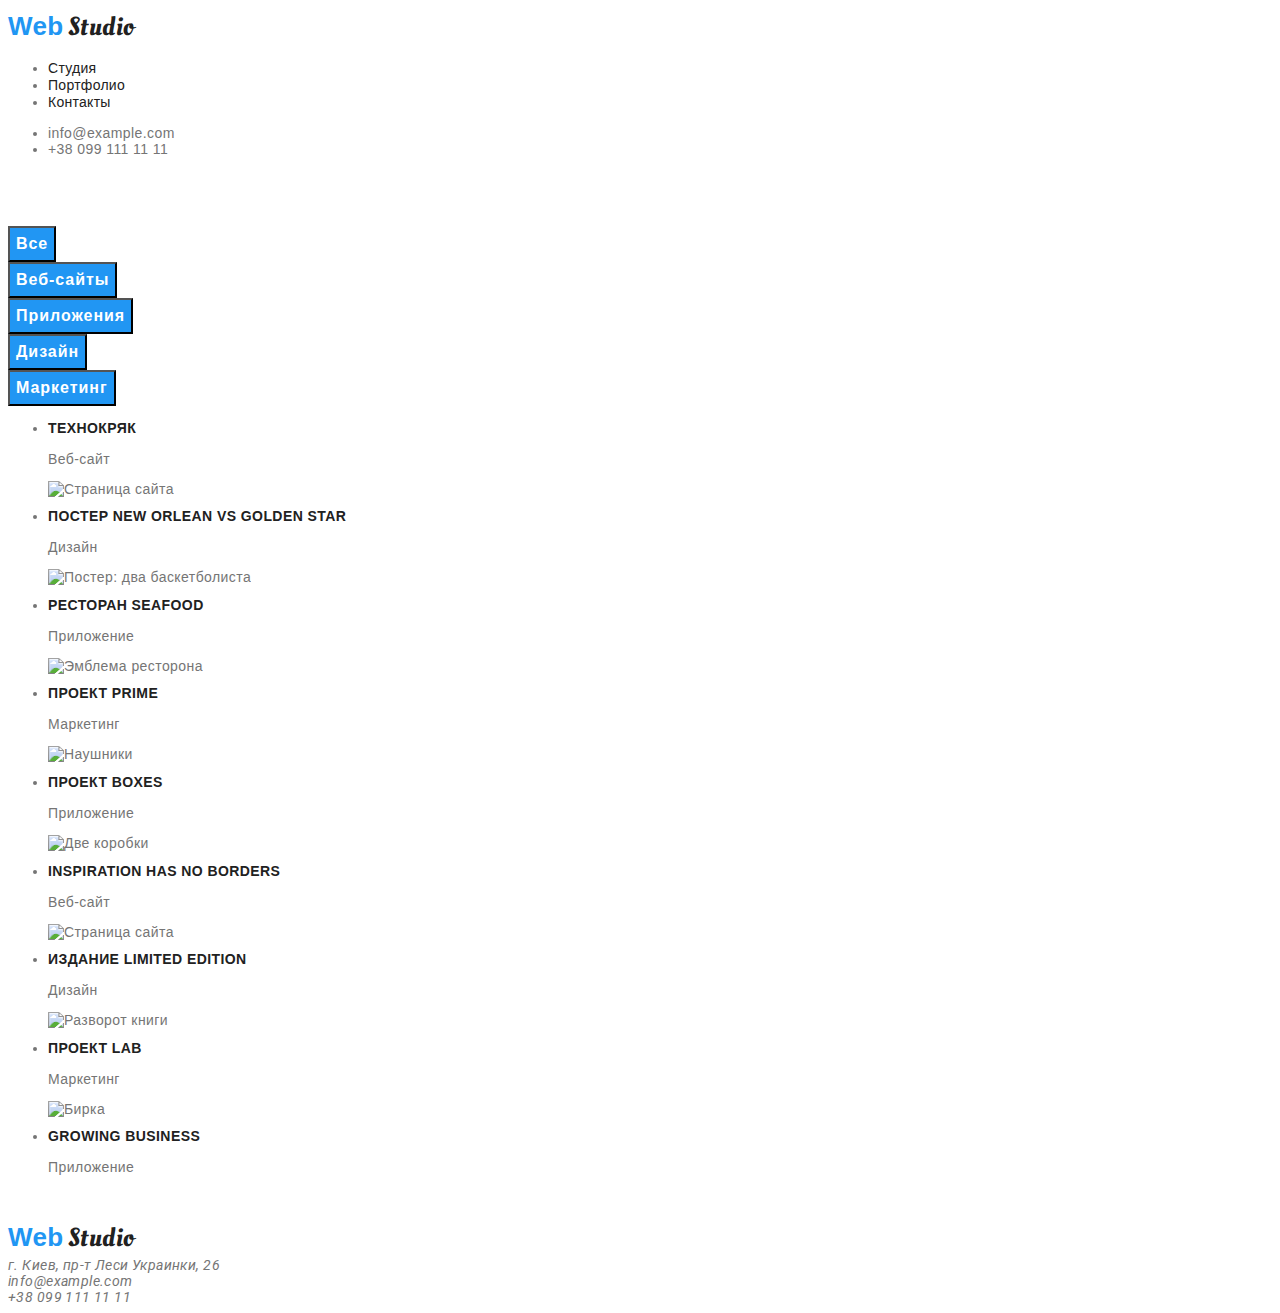
==== portfolio.html @ a2056415 "Add files via upload" ====
<!DOCTYPE html>
<html lang="ru">
<head>
    <meta charset="UTF-8">
    <meta name="viewport" content="width=device-width, initial-scale=1.0">
    <link rel="rel stylesheet" href=""/>
    <title>Портфолио</title>
    <link href="https://fonts.googleapis.com/css2?family=Roboto:wght@400;500;700;900&display=swap" rel="stylesheet">
    <link href="https://fonts.googleapis.com/css2?family=Raleway:wght@400;700&display=swap" rel="stylesheet">
    <link href="https://fonts.googleapis.com/css2?family=Oleo+Script&display=swap" rel="stylesheet">
    <link rel="stylesheet" type="text/css" href="./styles.css"/>
</head>

<body>
<header>
    <nav>
        <a href=" " class="link"><span class="logo">Web</span> <span class="logo-two">Studio</span></a>
        <ul>
          <li class="menu-item"><a class="link menu-link" href="index.html">Студия</a></li>
          <li class="menu-item"><a class="link menu-link" href="portfolio.html">Портфолио</a></li>
          <li class="menu-item"><a class="link menu-link" href="#contacts">Контакты</a></li>
        </ul>
     </nav>

        <ul>
          <li><a class="link" href="mailto:info@example.com"> info@example.com </a></li>
          <li><a class="link" href="tel:+380991111111"> +38 099 111 11 11 </a></li>
        </ul>
</header>

<main>
 <h1 class="invisible">Наши проекты</h1> <!--невидимый-->
<nav>
    <button type="button" class="btn"> Все </button>
    <button type="button" class="btn"> Веб-сайты </button>
    <button type="button" class="btn"> Приложения </button>
    <button type="button" class="btn"> Дизайн </button>
    <button type="button" class="btn"> Маркетинг </button>
</nav>
      
<section>
    <ul>
      <li><h2 class="h-3">Технокряк</h2> <p>Веб-сайт</p> <img src="../img8.png" alt="Страница сайта" width="" > </li>
      <li><h2 class="h-3">Постер New Orlean vs Golden Star</h2> <p>Дизайн</p> <img src="../img9.png" alt="Постер: два баскетболиста" width=""></li>
      <li><h2 class="h-3">Ресторан Seafood</h2> <p>Приложение</p> <img src="../img10.png" alt="Эмблема ресторона" width=""> </li>
      <li><h2 class="h-3">Проект Prime</h2> <p>Маркетинг</p> <img src="../img11.png" alt="Наушники" width=""></li>
      <li><h2 class="h-3">Проект Boxes</h2> <p>Приложение</p> <img src="../img12.png" alt="Две коробки" width="" > </li>
      <li><h2 class="h-3">Inspiration has no Borders</h2> <p>Веб-сайт</p> <img src="../img13.png" alt="Страница сайта" width=""> </li>
      <li><h2 class="h-3">Издание Limited Edition</h2> <p>Дизайн</p> <img src="../img14.png" alt="Разворот книги" width="">  </li>
      <li><h2 class="h-3">Проект LAB</h2> <p>Маркетинг</p> <img src="../img15.png" alt="Бирка" width=""> </li>
      <li><h2 class="h-3">Growing Business</h2> <p>Приложение</p> <img src="../img16.png" alt="" width=""></li>
    </ul>
</section>

</main>
  <footer id="contacts">
    <a href=" " class="link"><span class="logo">Web</span> <span class="logo-two">Studio</span></a>
    
   <address> 
    г. Киев, пр-т Леси Украинки, 26</br>
    <a class="link" href="mailto:info@example.com"> info@example.com </a></br>
    <a class="link" href="tel:+380991111111"> +38 099 111 11 11 </a></br>
   </address>
   
  </footer>
</body>
</html>
---- styles.css ----
/* roboto-regular - latin_cyrillic */
@font-face {
  font-family: "Roboto";
  font-style: normal;
  font-weight: 400;
  src: url("../fonts/Roboto/roboto-v20-latin_cyrillic-regular.eot"); /* IE9 Compat Modes */
  src: local("Roboto"), local("Roboto-Regular"),
    url("../fonts/Roboto/roboto-v20-latin_cyrillic-regular.eot?#iefix")
      format("embedded-opentype"),
    /* IE6-IE8 */ url("../fonts/Roboto/roboto-v20-latin_cyrillic-regular.woff2")
      format("woff2"),
    /* Super Modern Browsers */
      url("../fonts/Roboto/roboto-v20-latin_cyrillic-regular.woff")
      format("woff"),
    /* Modern Browsers */
      url("../fonts/Roboto/roboto-v20-latin_cyrillic-regular.ttf")
      format("truetype"),
    /* Safari, Android, iOS */
      url("../fonts/Roboto/roboto-v20-latin_cyrillic-regular.svg#Roboto")
      format("svg"); /* Legacy iOS */
}
/* roboto-500 - latin_cyrillic */
@font-face {
  font-family: "Roboto";
  font-style: normal;
  font-weight: 500;
  src: url("../fonts/Roboto/roboto-v20-latin_cyrillic-500.eot"); /* IE9 Compat Modes */
  src: local("Roboto Medium"), local("Roboto-Medium"),
    url("../fonts/Roboto/roboto-v20-latin_cyrillic-500.eot?#iefix")
      format("embedded-opentype"),
    /* IE6-IE8 */ url("../fonts/Roboto/roboto-v20-latin_cyrillic-500.woff2")
      format("woff2"),
    /* Super Modern Browsers */
      url("../fonts/Roboto/roboto-v20-latin_cyrillic-500.woff") format("woff"),
    /* Modern Browsers */
      url("../fonts/Roboto/roboto-v20-latin_cyrillic-500.ttf")
      format("truetype"),
    /* Safari, Android, iOS */
      url("../fonts/Roboto/roboto-v20-latin_cyrillic-500.svg#Roboto")
      format("svg"); /* Legacy iOS */
}
/* roboto-700 - latin_cyrillic */
@font-face {
  font-family: "Roboto";
  font-style: normal;
  font-weight: 700;
  src: url("../fonts/Roboto/roboto-v20-latin_cyrillic-700.eot"); /* IE9 Compat Modes */
  src: local("Roboto Bold"), local("Roboto-Bold"),
    url("../fonts/Roboto/roboto-v20-latin_cyrillic-700.eot?#iefix")
      format("embedded-opentype"),
    /* IE6-IE8 */ url("../fonts/Roboto/roboto-v20-latin_cyrillic-700.woff2")
      format("woff2"),
    /* Super Modern Browsers */
      url("../fonts/Roboto/roboto-v20-latin_cyrillic-700.woff") format("woff"),
    /* Modern Browsers */
      url("../fonts/Roboto/roboto-v20-latin_cyrillic-700.ttf")
      format("truetype"),
    /* Safari, Android, iOS */
      url("../fonts/Roboto/roboto-v20-latin_cyrillic-700.svg#Roboto")
      format("svg"); /* Legacy iOS */
}
/* roboto-900 - latin_cyrillic */
@font-face {
  font-family: "Roboto";
  font-style: normal;
  font-weight: 900;
  src: url("../fonts/Roboto/roboto-v20-latin_cyrillic-900.eot"); /* IE9 Compat Modes */
  src: local("Roboto Black"), local("Roboto-Black"),
    url("../fonts/Roboto/roboto-v20-latin_cyrillic-900.eot?#iefix")
      format("embedded-opentype"),
    /* IE6-IE8 */ url("../fonts/Roboto/roboto-v20-latin_cyrillic-900.woff2")
      format("woff2"),
    /* Super Modern Browsers */
      url("../fonts/Roboto/roboto-v20-latin_cyrillic-900.woff") format("woff"),
    /* Modern Browsers */
      url("../fonts/Roboto/roboto-v20-latin_cyrillic-900.ttf")
      format("truetype"),
    /* Safari, Android, iOS */
      url("../fonts/Roboto/roboto-v20-latin_cyrillic-900.svg#Roboto")
      format("svg"); /* Legacy iOS */
}

/* raleway-regular - latin */
@font-face {
  font-family: "Raleway";
  font-style: normal;
  font-weight: 400;
  src: url("../fonts/Raleway/raleway-v18-latin-regular.eot"); /* IE9 Compat Modes */
  src: local(""),
    url("../fonts/Raleway/raleway-v18-latin-regular.eot?#iefix")
      format("embedded-opentype"),
    /* IE6-IE8 */ url("../fonts/Raleway/raleway-v18-latin-regular.woff2")
      format("woff2"),
    /* Super Modern Browsers */
      url("../fonts/Raleway/raleway-v18-latin-regular.woff") format("woff"),
    /* Modern Browsers */ url("../fonts/Raleway/raleway-v18-latin-regular.ttf")
      format("truetype"),
    /* Safari, Android, iOS */
      url("../fonts/Raleway/raleway-v18-latin-regular.svg#Raleway")
      format("svg"); /* Legacy iOS */
}
/* raleway-700 - latin */
@font-face {
  font-family: "Raleway";
  font-style: normal;
  font-weight: 700;
  src: url("../fonts/Raleway/raleway-v18-latin-700.eot"); /* IE9 Compat Modes */
  src: local(""),
    url("../fonts/Raleway/raleway-v18-latin-700.eot?#iefix")
      format("embedded-opentype"),
    /* IE6-IE8 */ url("../fonts/Raleway/raleway-v18-latin-700.woff2")
      format("woff2"),
    /* Super Modern Browsers */
      url("../fonts/Raleway/raleway-v18-latin-700.woff") format("woff"),
    /* Modern Browsers */ url("../fonts/Raleway/raleway-v18-latin-700.ttf")
      format("truetype"),
    /* Safari, Android, iOS */
      url("../fonts/Raleway/raleway-v18-latin-700.svg#Raleway") format("svg"); /* Legacy iOS */
}

/* oleo-script-regular - latin */
@font-face {
  font-family: "Oleo Script";
  font-style: normal;
  font-weight: 400;
  src: url("../fonts/Oleo/oleo-script-v9-latin-regular.eot"); /* IE9 Compat Modes */
  src: local("Oleo Script"), local("OleoScript-Regular"),
    url("../fonts/Oleo/oleo-script-v9-latin-regular.eot?#iefix")
      format("embedded-opentype"),
    /* IE6-IE8 */ url("../fonts/Oleo/oleo-script-v9-latin-regular.woff2")
      format("woff2"),
    /* Super Modern Browsers */
      url("../fonts/Oleo/oleo-script-v9-latin-regular.woff") format("woff"),
    /* Modern Browsers */ url("../fonts/Oleo/oleo-script-v9-latin-regular.ttf")
      format("truetype"),
    /* Safari, Android, iOS */
      url("../fonts/Oleo/oleo-script-v9-latin-regular.svg#OleoScript")
      format("svg"); /* Legacy iOS */
}

:root {
  --text-cl: #212121;
  --accent-color: #2196f3;
  --dark-bg: #2f303a;
  --gray: #757575;
  --white: #ffffff;
  --light-bg: #f5f4fa;
}

body {
  font-family: "Roboto", sans-serif;
  font-size: 14px;
  line-height: 1, 71;
  letter-spacing: 0.03em;
  color: var(--gray);
}

.link {
  color: inherit;
  text-decoration: none;
}

.link:hover,
.link:focus {
  color: var(--accent-color);
}

.banner {
  font-family: "Roboto", sans-serif;
  font-weight: 900;
  font-size: 44px;
  line-height: 1.36;
  text-align: center;
  letter-spacing: 0.06em;
  text-transform: uppercase;
  color: var(--white);
  background-color: var(--dark-bg);
}

.title {
  font-family: "Roboto", sans-serif;
  font-weight: 700;
  font-size: 36px;
  line-height: 1.167;
  text-align: center;
  color: var(--text-cl);
}

.h-3 {
  font-family: "Roboto", sans-serif;
  font-weight: 700;
  font-size: 14px;
  line-height: 1.14;
  text-transform: uppercase;
  color: var(--text-cl);
}

.btn {
  font-family: inherit;
  font-weight: 700;
  font-size: 16px;
  line-height: 1.87;
  display: flex;
  align-items: center;
  text-align: center;
  letter-spacing: 0.06em;
  color: var(--white);
  background-color: var(--accent-color);
}

.menu-link {
  font-weight: 500;
  font-size: 14px;
  line-height: 1.14;
  letter-spacing: 0.02em;
  color: var(--text-cl);
}

.logo {
  font-family: "Raleway", sans-serif;
  font-weight: 700;
  font-size: 26px;
  line-height: 1.42;
  /* identical to box height */
  color: var(--accent-color);
}

.logo-two {
  font-family: "Oleo Script", sans-serif;
  font-weight: 400;
  font-size: 26px;
  line-height: 1.42;
  /* identical to box height */
  color: var(--text-cl);
}

.team {
  background-color: var(--light-bg);
}

.invisible {
  color: #ffffff;
}
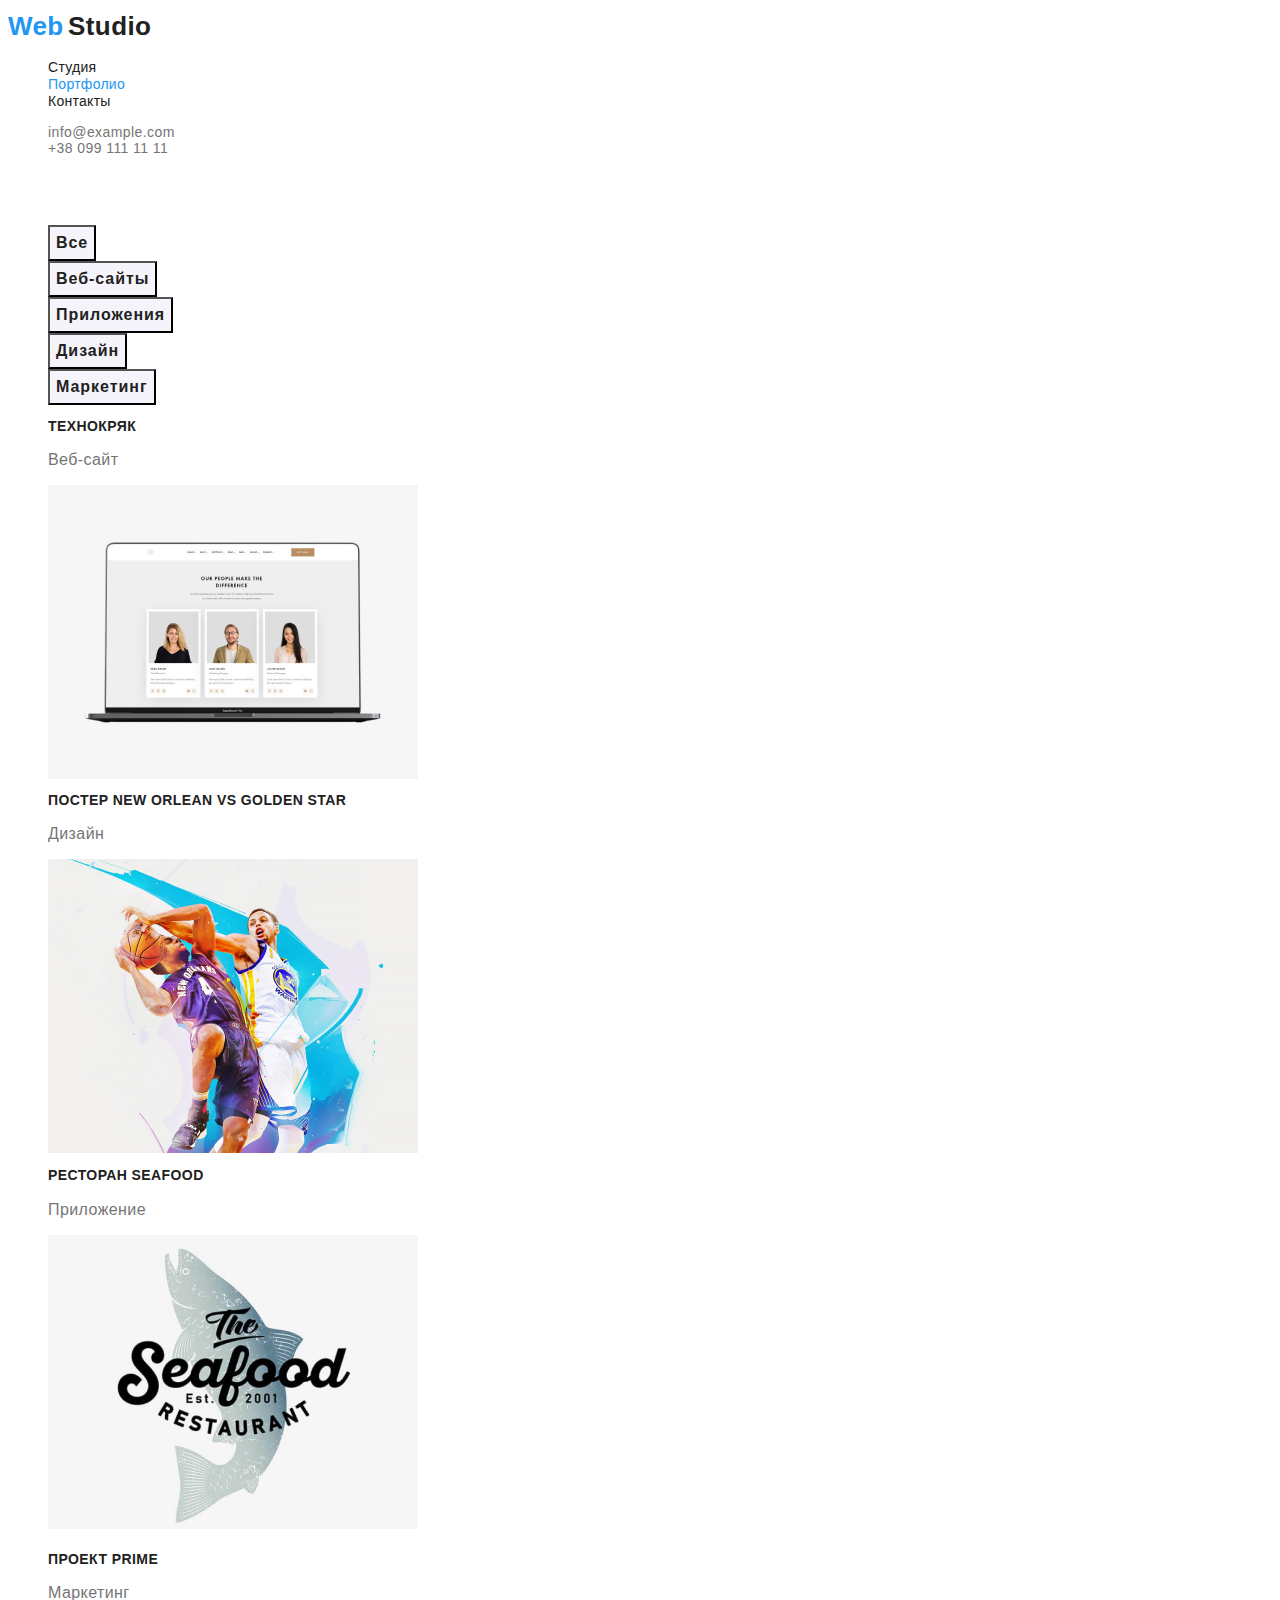
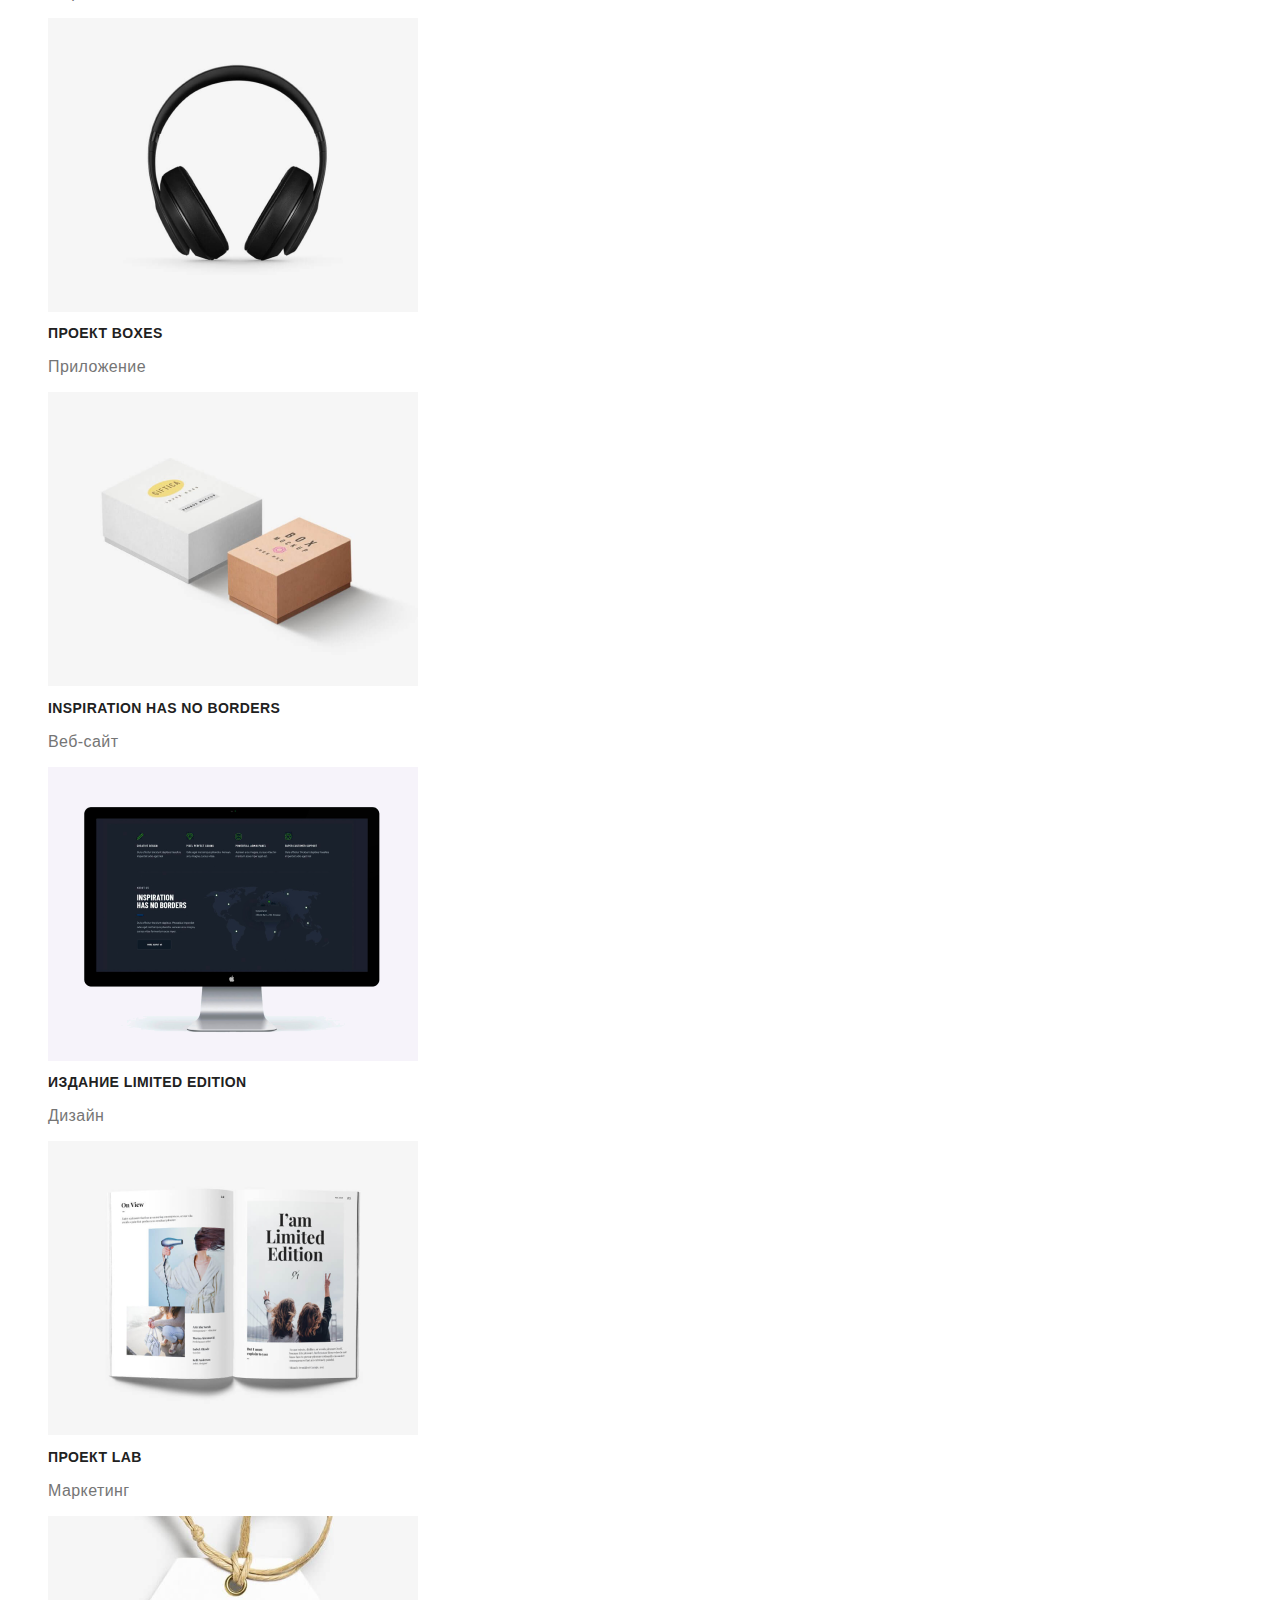
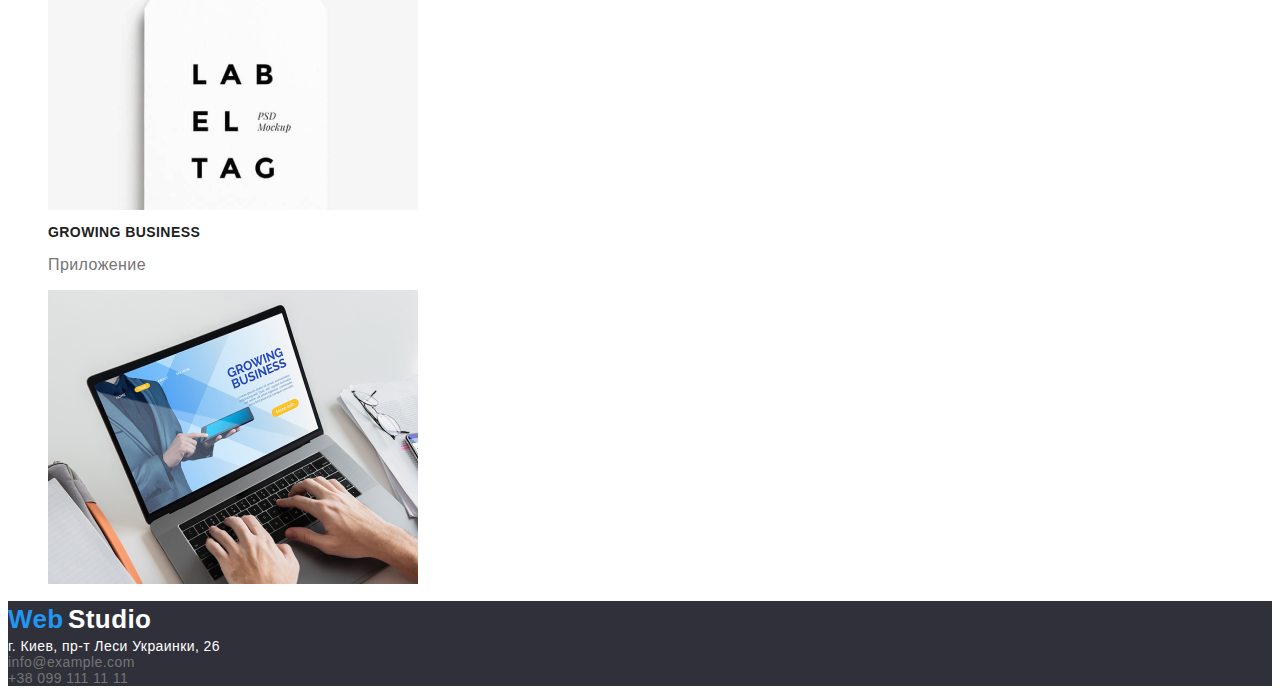
==== commit 80ed7602: "Add files via upload" ====
--- a/portfolio.html
+++ b/portfolio.html
@@ -15,14 +15,14 @@
 <header>
     <nav>
         <a href=" " class="link"><span class="logo">Web</span> <span class="logo-two">Studio</span></a>
-        <ul>
+        <ul class="list">
           <li class="menu-item"><a class="link menu-link" href="index.html">Студия</a></li>
-          <li class="menu-item"><a class="link menu-link" href="portfolio.html">Портфолио</a></li>
+          <li class="menu-item"><a class="link menu-link" href="portfolio.html"> <span class=active>Портфолио</span></a></li>
           <li class="menu-item"><a class="link menu-link" href="#contacts">Контакты</a></li>
         </ul>
      </nav>
 
-        <ul>
+        <ul class="list">
           <li><a class="link" href="mailto:info@example.com"> info@example.com </a></li>
           <li><a class="link" href="tel:+380991111111"> +38 099 111 11 11 </a></li>
         </ul>
@@ -30,38 +30,37 @@
 
 <main>
  <h1 class="invisible">Наши проекты</h1> <!--невидимый-->
-<nav>
-    <button type="button" class="btn"> Все </button>
-    <button type="button" class="btn"> Веб-сайты </button>
-    <button type="button" class="btn"> Приложения </button>
-    <button type="button" class="btn"> Дизайн </button>
-    <button type="button" class="btn"> Маркетинг </button>
-</nav>
+<ul class="list">
+    <li><button type="button" class="btn"> Все</button></li>
+    <li><button type="button" class="btn"> Веб-сайты </button></li>
+    <li><button type="button" class="btn"> Приложения </button></li>
+    <li><button type="button" class="btn"> Дизайн </button></li>
+    <li><button type="button" class="btn"> Маркетинг </button></li>
+</ul>
       
 <section>
-    <ul>
-      <li><h2 class="h-3">Технокряк</h2> <p>Веб-сайт</p> <img src="../img8.png" alt="Страница сайта" width="" > </li>
-      <li><h2 class="h-3">Постер New Orlean vs Golden Star</h2> <p>Дизайн</p> <img src="../img9.png" alt="Постер: два баскетболиста" width=""></li>
-      <li><h2 class="h-3">Ресторан Seafood</h2> <p>Приложение</p> <img src="../img10.png" alt="Эмблема ресторона" width=""> </li>
-      <li><h2 class="h-3">Проект Prime</h2> <p>Маркетинг</p> <img src="../img11.png" alt="Наушники" width=""></li>
+    <ul class="list"> 
+      <li><h2 class="h-3">Технокряк</h2> <p>Веб-сайт</p> <img src="../img8.png" alt="Страница сайта" width="370px" > </li>
+      <li><h2 class="h-3">Постер New Orlean vs Golden Star</h2> <p>Дизайн</p> <img src="../img9.png" alt="Постер: два баскетболиста" width="370px"></li>
+      <li><h2 class="h-3">Ресторан Seafood<h2> <p>Приложение</p> <img src="../img10.png" alt="Эмблема ресторона" width="370px"> </li>
+      <li><h2 class="h-3">Проект Prime</h2> <p>Маркетинг</p> <img src="../img11.png" alt="Наушники" width="370px"></li>
       <li><h2 class="h-3">Проект Boxes</h2> <p>Приложение</p> <img src="../img12.png" alt="Две коробки" width="" > </li>
-      <li><h2 class="h-3">Inspiration has no Borders</h2> <p>Веб-сайт</p> <img src="../img13.png" alt="Страница сайта" width=""> </li>
-      <li><h2 class="h-3">Издание Limited Edition</h2> <p>Дизайн</p> <img src="../img14.png" alt="Разворот книги" width="">  </li>
-      <li><h2 class="h-3">Проект LAB</h2> <p>Маркетинг</p> <img src="../img15.png" alt="Бирка" width=""> </li>
-      <li><h2 class="h-3">Growing Business</h2> <p>Приложение</p> <img src="../img16.png" alt="" width=""></li>
+      <li><h2 class="h-3">Inspiration has no Borders</h2> <p>Веб-сайт</p> <img src="../img13.png" alt="Страница сайта" width="370px"> </li>
+      <li><h2 class="h-3">Издание Limited Edition</h2> <p>Дизайн</p> <img src="../img14.png" alt="Разворот книги" width="370px">  </li>
+      <li><h2 class="h-3">Проект LAB</h2> <p>Маркетинг</p> <img src="../img15.png" alt="Бирка" width="370px"> </li>
+      <li><h2 class="h-3">Growing Business</h2> <p>Приложение</p> <img src="../img16.png" alt="" width="370px"></li>
     </ul>
 </section>
 
 </main>
   <footer id="contacts">
-    <a href=" " class="link"><span class="logo">Web</span> <span class="logo-two">Studio</span></a>
+    <a href=" " class="link"><span class="logo">Web</span> <span class="logowhite">Studio</span></a>
     
    <address> 
-    г. Киев, пр-т Леси Украинки, 26</br>
+   <span class="street"> г. Киев, пр-т Леси Украинки, 26</span></br>
     <a class="link" href="mailto:info@example.com"> info@example.com </a></br>
     <a class="link" href="tel:+380991111111"> +38 099 111 11 11 </a></br>
    </address>
-   
   </footer>
 </body>
 </html>--- a/styles.css
+++ b/styles.css
@@ -162,6 +162,10 @@
 
 .link:hover,
 .link:focus {
+  color: var(--accent-color);
+}
+
+.link:active {
   color: var(--accent-color);
 }
 
@@ -196,7 +200,7 @@
 }
 
 .btn {
-  font-family: inherit;
+  font-family: "Roboto", sans-serif;
   font-weight: 700;
   font-size: 16px;
   line-height: 1.87;
@@ -204,7 +208,20 @@
   align-items: center;
   text-align: center;
   letter-spacing: 0.06em;
-  color: var(--white);
+  color: var(--text-cl);
+  background-color: #f5f4fa;
+}
+
+p {
+  font-family: Roboto, sans-serif;
+  font-weight: normal;
+  font-size: 16px;
+  line-height: 1, 87%;
+  color: var(--gray);
+}
+
+.btn:hover,
+.btn:focus {
   background-color: var(--accent-color);
 }
 
@@ -226,14 +243,20 @@
 }
 
 .logo-two {
-  font-family: "Oleo Script", sans-serif;
-  font-weight: 400;
+  font-family: "Roboto", sans-serif;
+  font-weight: 700;
   font-size: 26px;
   line-height: 1.42;
-  /* identical to box height */
-  color: var(--text-cl);
-}
-
+  color: var(--text-cl);
+}
+
+.logowhite {
+  font-family: "Roboto", sans-serif;
+  font-weight: 700;
+  font-size: 26px;
+  line-height: 1.42;
+  color: var(--white);
+}
 .team {
   background-color: var(--light-bg);
 }
@@ -241,3 +264,21 @@
 .invisible {
   color: #ffffff;
 }
+
+.list {
+  list-style-type: none;
+}
+
+address {
+  font-style: normal;
+}
+footer {
+  background-color: var(--dark-bg);
+}
+.street {
+  color: var(--white);
+}
+
+.active {
+  color: var(--accent-color);
+}
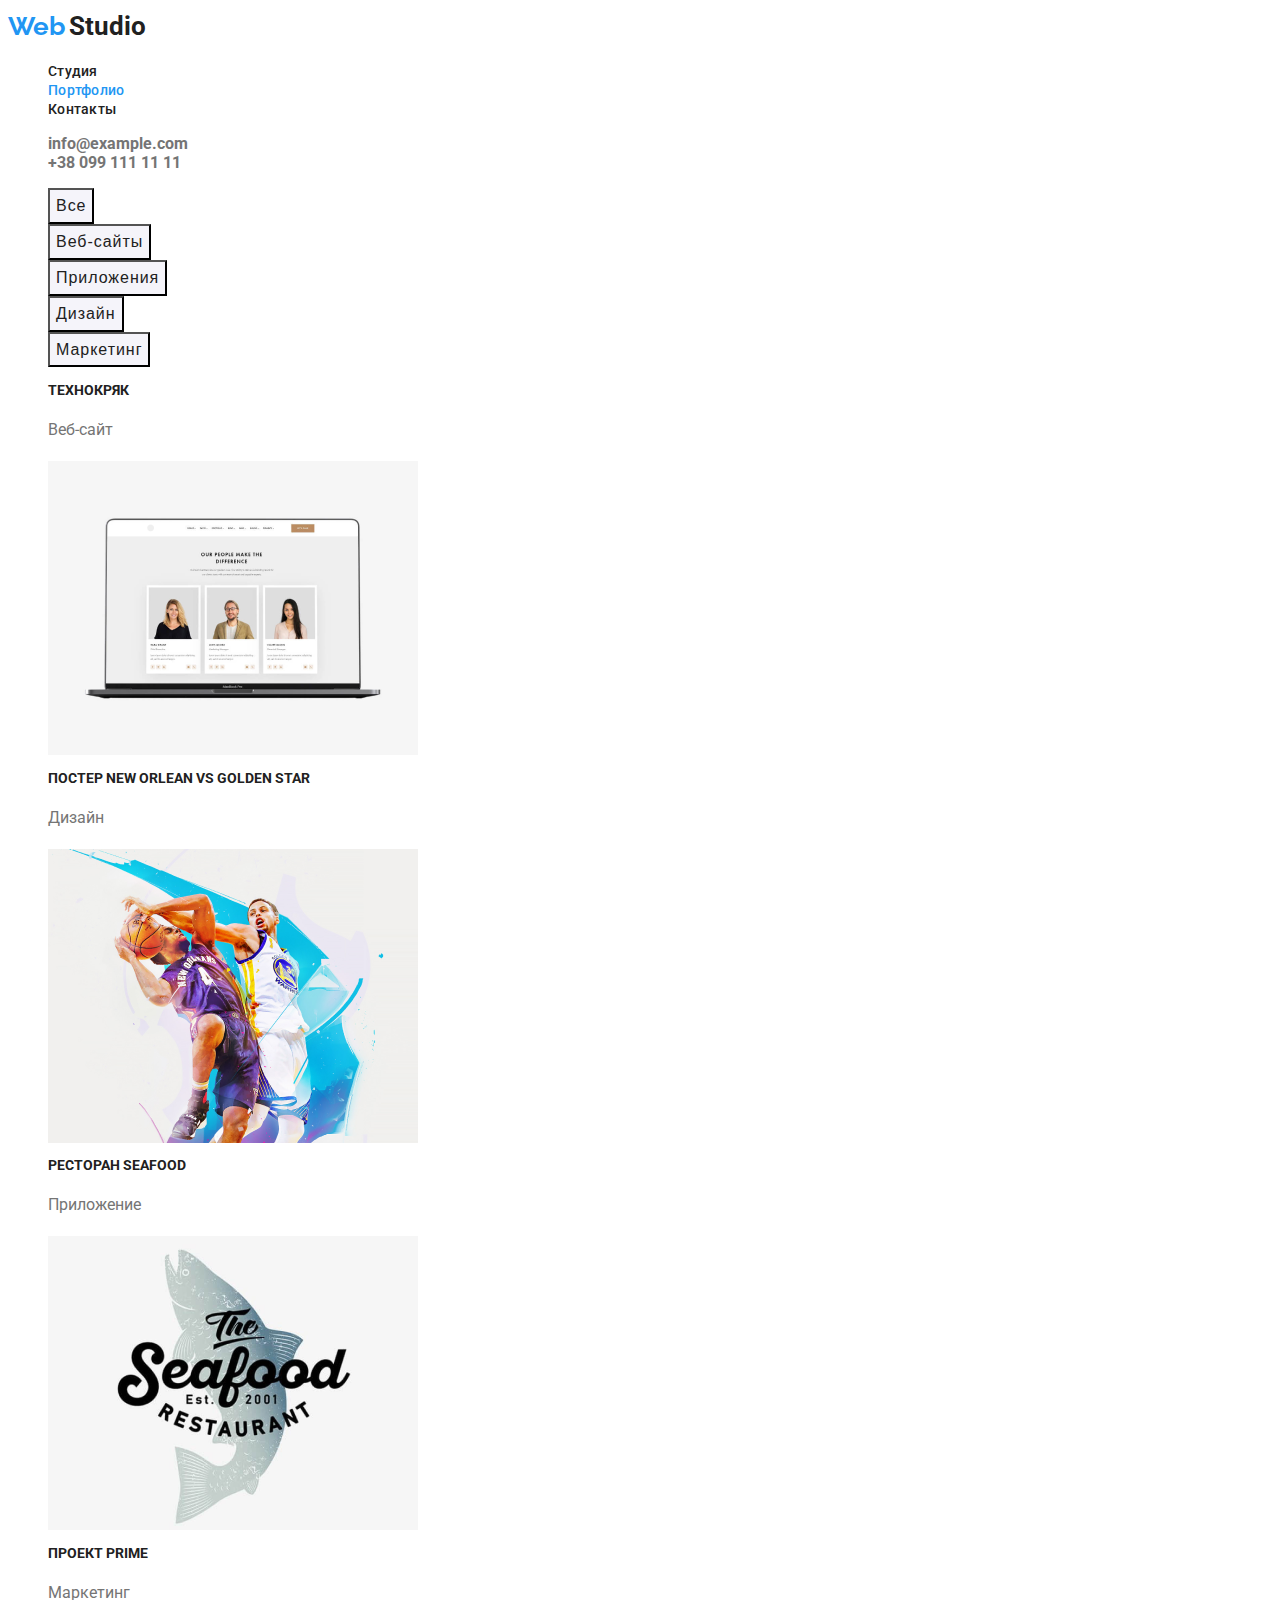
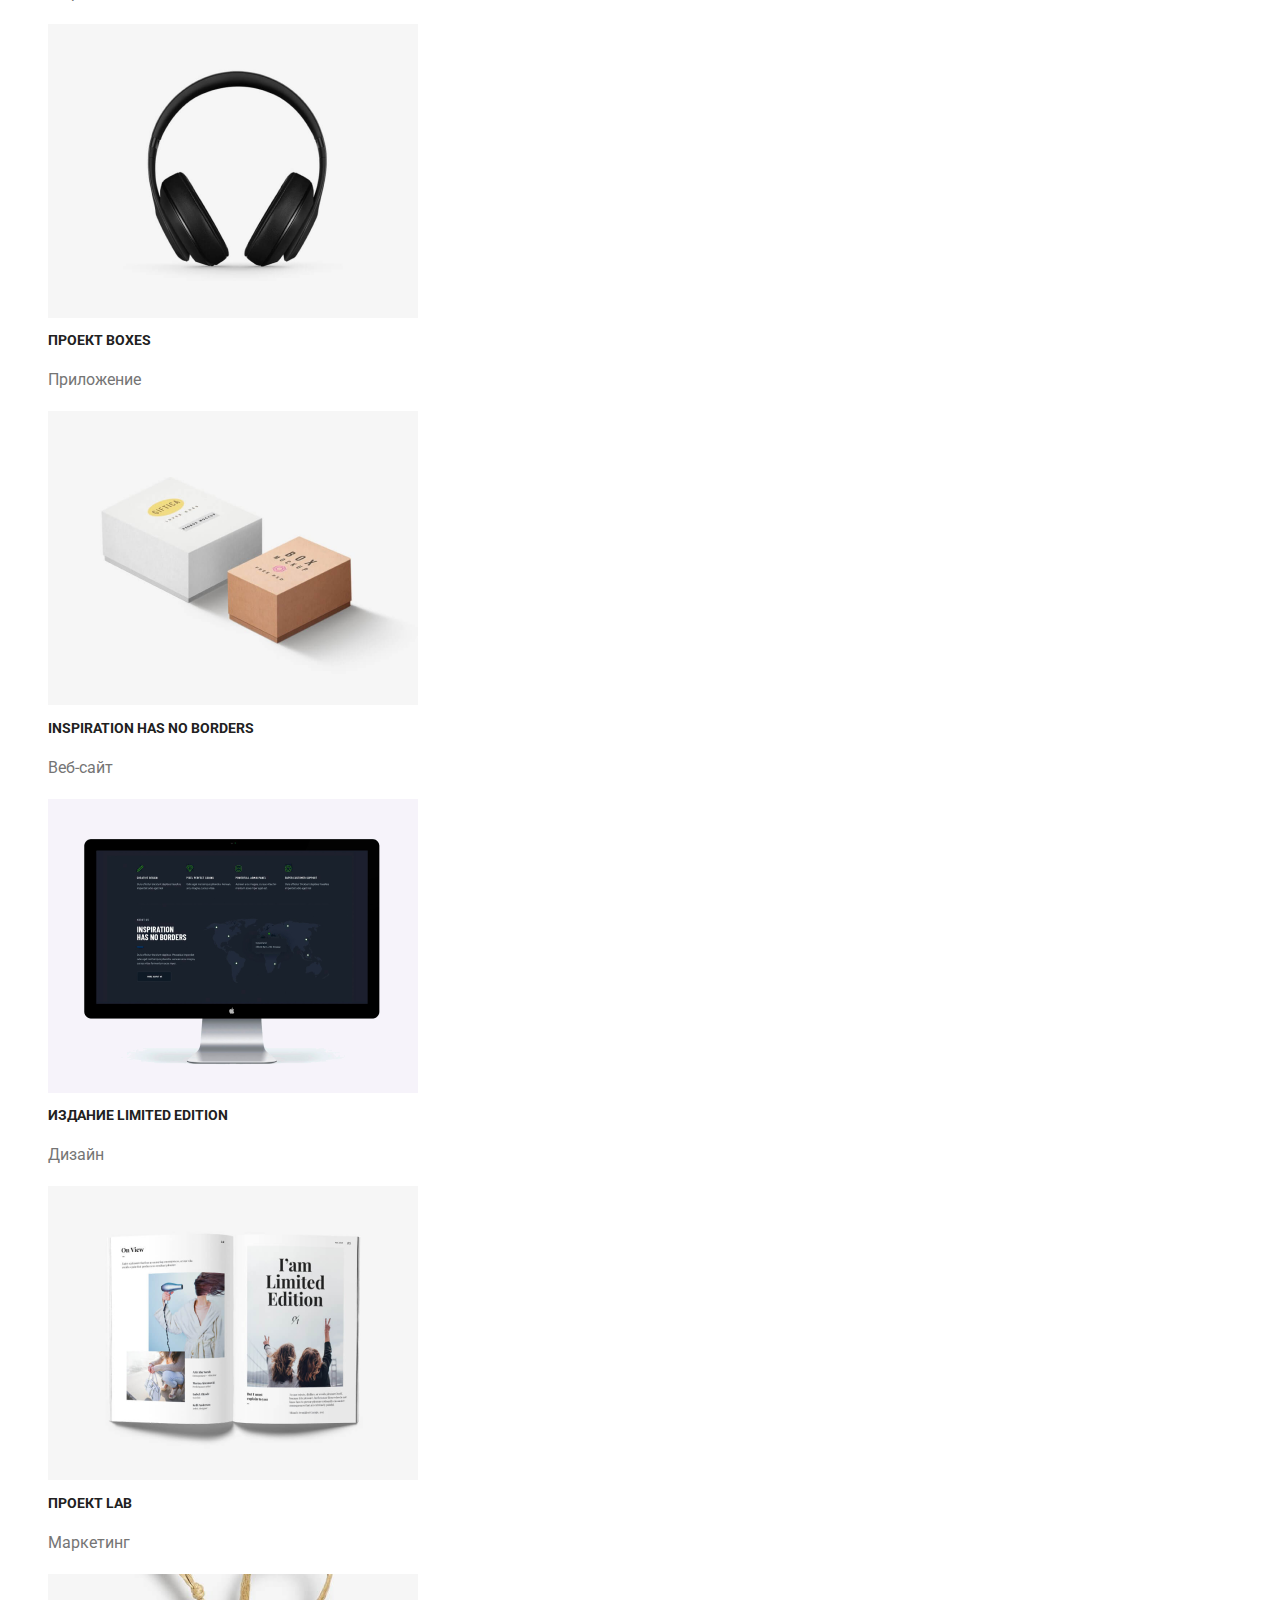
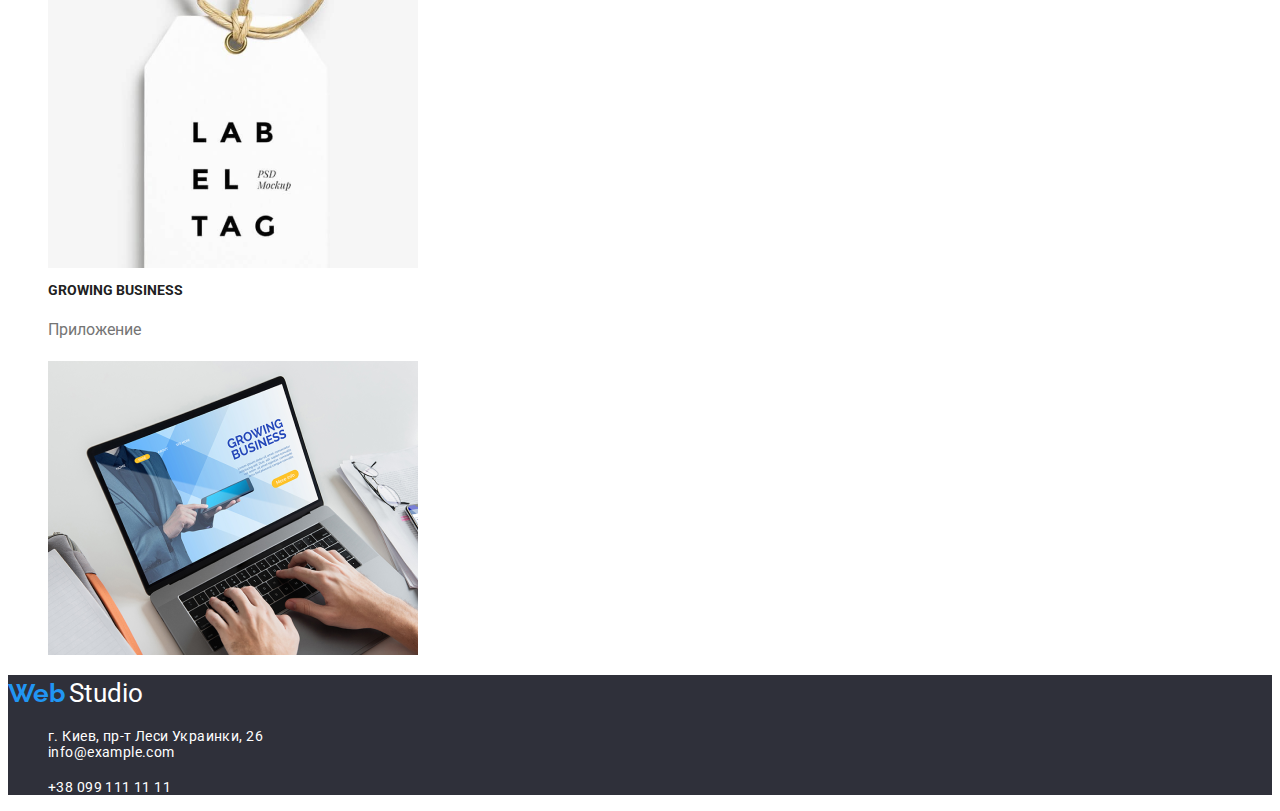
==== commit ab9a5547: "Update portfolio.html" ====
--- a/portfolio.html
+++ b/portfolio.html
@@ -1,66 +1,115 @@
 <!DOCTYPE html>
 <html lang="ru">
+
 <head>
     <meta charset="UTF-8">
     <meta name="viewport" content="width=device-width, initial-scale=1.0">
-    <link rel="rel stylesheet" href=""/>
+    <link rel="rel stylesheet" href="ссылка" >
     <title>Портфолио</title>
-    <link href="https://fonts.googleapis.com/css2?family=Roboto:wght@400;500;700;900&display=swap" rel="stylesheet">
-    <link href="https://fonts.googleapis.com/css2?family=Raleway:wght@400;700&display=swap" rel="stylesheet">
-    <link href="https://fonts.googleapis.com/css2?family=Oleo+Script&display=swap" rel="stylesheet">
-    <link rel="stylesheet" type="text/css" href="./styles.css"/>
+    <link rel="preconnect" href="https://fonts.gstatic.com">
+    <link href="https://fonts.googleapis.com/css2?family=Raleway:wght@400;700&family=Roboto:wght@400;500;700;900&display=swap" rel="stylesheet">
+    <link rel="stylesheet" type="text/css" href="./css/styles.css">
 </head>
 
 <body>
-<header>
-    <nav>
-        <a href=" " class="link"><span class="logo">Web</span> <span class="logo-two">Studio</span></a>
-        <ul class="list">
-          <li class="menu-item"><a class="link menu-link" href="index.html">Студия</a></li>
-          <li class="menu-item"><a class="link menu-link" href="portfolio.html"> <span class=active>Портфолио</span></a></li>
-          <li class="menu-item"><a class="link menu-link" href="#contacts">Контакты</a></li>
-        </ul>
-     </nav>
+    <header>
+        <nav>
+            <a href="#" class="link"><span class="logo">Web</span> <span class="logo-dark"> Studio </span> </a>
+            <ul class="list">
+                <li class="menu-item"><a class="link menu-link" href="index.html">Студия</a></li>
+                <li class="menu-item"><a class="link menu-link" href="portfolio.html"> <span class=active>Портфолио</span></a></li>
+                <li class="menu-item"><a class="link menu-link" href="#contacts">Контакты</a></li>
+            </ul>
+        </nav>
 
         <ul class="list">
-          <li><a class="link" href="mailto:info@example.com"> info@example.com </a></li>
-          <li><a class="link" href="tel:+380991111111"> +38 099 111 11 11 </a></li>
+            <li><a class="link" href="mailto:info@example.com"> info@example.com </a></li>
+            <li><a class="link" href="tel:+380991111111"> +38 099 111 11 11 </a></li>
         </ul>
-</header>
+    </header>
 
-<main>
- <h1 class="invisible">Наши проекты</h1> <!--невидимый-->
-<ul class="list">
-    <li><button type="button" class="btn"> Все</button></li>
-    <li><button type="button" class="btn"> Веб-сайты </button></li>
-    <li><button type="button" class="btn"> Приложения </button></li>
-    <li><button type="button" class="btn"> Дизайн </button></li>
-    <li><button type="button" class="btn"> Маркетинг </button></li>
-</ul>
-      
-<section>
-    <ul class="list"> 
-      <li><h2 class="h-3">Технокряк</h2> <p>Веб-сайт</p> <img src="../img8.png" alt="Страница сайта" width="370px" > </li>
-      <li><h2 class="h-3">Постер New Orlean vs Golden Star</h2> <p>Дизайн</p> <img src="../img9.png" alt="Постер: два баскетболиста" width="370px"></li>
-      <li><h2 class="h-3">Ресторан Seafood<h2> <p>Приложение</p> <img src="../img10.png" alt="Эмблема ресторона" width="370px"> </li>
-      <li><h2 class="h-3">Проект Prime</h2> <p>Маркетинг</p> <img src="../img11.png" alt="Наушники" width="370px"></li>
-      <li><h2 class="h-3">Проект Boxes</h2> <p>Приложение</p> <img src="../img12.png" alt="Две коробки" width="" > </li>
-      <li><h2 class="h-3">Inspiration has no Borders</h2> <p>Веб-сайт</p> <img src="../img13.png" alt="Страница сайта" width="370px"> </li>
-      <li><h2 class="h-3">Издание Limited Edition</h2> <p>Дизайн</p> <img src="../img14.png" alt="Разворот книги" width="370px">  </li>
-      <li><h2 class="h-3">Проект LAB</h2> <p>Маркетинг</p> <img src="../img15.png" alt="Бирка" width="370px"> </li>
-      <li><h2 class="h-3">Growing Business</h2> <p>Приложение</p> <img src="../img16.png" alt="" width="370px"></li>
-    </ul>
-</section>
+    <main>
+      <h1 hidden="true">Наши проекты</h1>
+         <ul class="list">
+             <li><button type="button" class="btn"> Все</button></li>
+             <li><button type="button" class="btn"> Веб-сайты </button></li>
+             <li><button type="button" class="btn"> Приложения </button></li>
+             <li><button type="button" class="btn"> Дизайн </button></li>
+             <li><button type="button" class="btn"> Маркетинг </button></li>
+         </ul>
 
-</main>
-  <footer id="contacts">
-    <a href=" " class="link"><span class="logo">Web</span> <span class="logowhite">Studio</span></a>
-    
-   <address> 
-   <span class="street"> г. Киев, пр-т Леси Украинки, 26</span></br>
-    <a class="link" href="mailto:info@example.com"> info@example.com </a></br>
-    <a class="link" href="tel:+380991111111"> +38 099 111 11 11 </a></br>
-   </address>
-  </footer>
+        <section>
+            <ul class="list">
+                <li> 
+                    <a class="content-link" href="#">
+                    <h2 class="content">Технокряк</h2>
+                    <p>Веб-сайт</p> <img src="./img/img8.png" alt="Страница сайта" width="370">
+                    </a>
+                </li>
+                <li>
+                    <a class="content-link" href="#">
+                    <h2 class="content">Постер New Orlean vs Golden Star</h2>
+                    <p>Дизайн</p> <img src="./img/img9.png" alt="Постер: два баскетболиста" width="370">
+                    </a>
+                </li>
+                <li>
+                    <a class="content-link" href="#">
+                    <h2 class="content">Ресторан Seafood </h2>
+                    <p>Приложение</p> <img src="./img/img10.png" alt="Эмблема ресторона" width="370">
+                    </a>
+                </li>
+                <li>
+                    <a class="content-link" href="#">
+                    <h2 class="content">Проект Prime</h2>
+                    <p>Маркетинг</p> <img src="./img/img11.png" alt="Наушники" width="370">
+                    </a>
+                </li>
+                <li>
+                    <a class="content-link" href="#">
+                    <h2 class="content">Проект Boxes</h2>
+                    <p>Приложение</p> <img src="./img/img12.png" alt="Две коробки" width="370">
+                    </a>
+                </li>
+                <li>
+                    <a class="content-link" href="#">
+                    <h2 class="content">Inspiration has no Borders</h2>
+                    <p>Веб-сайт</p> <img src="./img/img13.png" alt="Страница сайта" width="370">
+                    </a>
+                </li>
+                <li>
+                    <a class="content-link" href="#">
+                    <h2 class="content">Издание Limited Edition</h2>
+                    <p>Дизайн</p> <img src="./img/img14.png" alt="Разворот книги" width="370">
+                    </a>
+                </li>
+                <li>
+                    <a class="content-link" href="#">
+                    <h2 class="content">Проект LAB</h2>
+                    <p>Маркетинг</p> <img src="./img/img15.png" alt="Бирка" width="370">
+                    </a>
+                </li>
+                <li>
+                    <a class="content-link" href="#">
+                    <h2 class="content">Growing Business</h2>
+                    <p>Приложение</p> <img src="./img/img16.png" alt="" width="370">
+                    </a>
+                </li>
+            </ul>
+        </section>
+
+    </main>
+    <footer id="contacts">
+        <a href=" " class="link"><span class="logo">Web</span> <span class="logowhite">Studio</span></a>
+
+        <address>
+            <ul class="list">
+              <li class="list-address-item"> г. Киев, пр-т Леси Украинки, 26 </li>
+              <li class="list-address-item"> <a class="link-address-item" href="mailto:info@example.com"> info@example.com </a> </li> <br>
+              <li class="list-address-item"> <a class="link-address-item" href="tel:+380991111111"> +38 099 111 11 11 </a> </li>
+            </ul>
+        </address> 
+
+    </footer>
 </body>
-</html>+
+</html>
--- a/css/styles.css
+++ b/css/styles.css
@@ -0,0 +1,173 @@
+html {
+  box-sizing: border-box;
+}
+
+*,
+*::before,
+*::after {
+  box-sizing: inherit;
+}
+
+:root {
+  --text-cl: #212121;
+  --accent-color: #2196f3;
+  --dark-bg: #2f303a;
+  --gray: #757575;
+  --white: #ffffff;
+  --light-bg: #f5f4fa;
+  --text-font: "Roboto", sans-serif;
+  --title-font: "Raleway", sans-serif;
+}
+
+body {
+  font-family: var(--text-font);
+  font-weight: 700;
+
+  /*font-size: 14px;
+  line-height: 1,71;
+  letter-spacing: 0.03em;*/
+
+  color: var(--gray);
+}
+
+.link {
+  color: inherit;
+  text-decoration: none;
+}
+
+.link:hover,
+.link:focus,
+.link:active {
+  color: var(--accent-color);
+}
+
+.hero {
+  font-weight: 900;
+  font-size: 44px;
+  line-height: 1.36;
+  text-align: center;
+  letter-spacing: 0.06em;
+  text-transform: uppercase;
+  color: var(--white);
+  background-color: var(--dark-bg);
+}
+
+.title {
+  font-size: 36px;
+  line-height: 1.167;
+  text-align: center;
+  color: var(--text-cl);
+}
+
+.content {
+  font-size: 14px;
+  line-height: 1.14;
+  text-transform: uppercase;
+  color: var(--text-cl);
+}
+
+.btn1,
+.btn {
+  font-size: 16px;
+  line-height: 1.87;
+  display: flex;
+  align-items: center;
+  text-align: center;
+  letter-spacing: 0.06em;
+}
+.btn1 {
+  color: var(--white);
+  background-color: var(--accent-color);
+}
+
+.btn {
+  color: var(--text-cl);
+  background-color: var(--light-bg);
+}
+
+.btn:hover,
+.btn:focus {
+  background-color: var(--accent-color);
+  color: var(--white);
+}
+
+p {
+  font-weight: 400;
+  font-size: 16px;
+  line-height: 1.87;
+  color: var(--gray);
+}
+
+.menu-link {
+  font-weight: 500;
+  font-size: 14px;
+  line-height: 1.14;
+  letter-spacing: 0.02em;
+  color: var(--text-cl);
+}
+
+.logo,
+.logo-dark,
+.logowhite {
+  font-size: 26px;
+  line-height: 1.42;
+}
+
+.logo {
+  font-family: var(--title-font);
+  /* identical to box height */
+  color: var(--accent-color);
+  margin-right: 0px;
+}
+
+.logo-dark {
+  color: var(--text-cl);
+  margin-left: 0px;
+}
+
+.logowhite {
+  font-weight: 400;
+  color: var(--white);
+  margin-left: 0px;
+}
+
+.link-address-item {
+  color: #ffffff;
+  text-decoration: none;
+}
+
+.list-address-item {
+  font-weight: 400;
+  font-size: 14px;
+  line-height: 1, 71;
+  letter-spacing: 0.03em;
+  color: #ffffff;
+}
+
+.team {
+  background-color: var(--light-bg);
+}
+
+.list {
+  list-style-type: none;
+}
+
+address {
+  font-style: normal;
+}
+
+footer {
+  background-color: var(--dark-bg);
+}
+
+.street {
+  color: var(--white);
+}
+
+.active {
+  color: var(--accent-color);
+}
+
+.content-link {
+  text-decoration: none;
+}
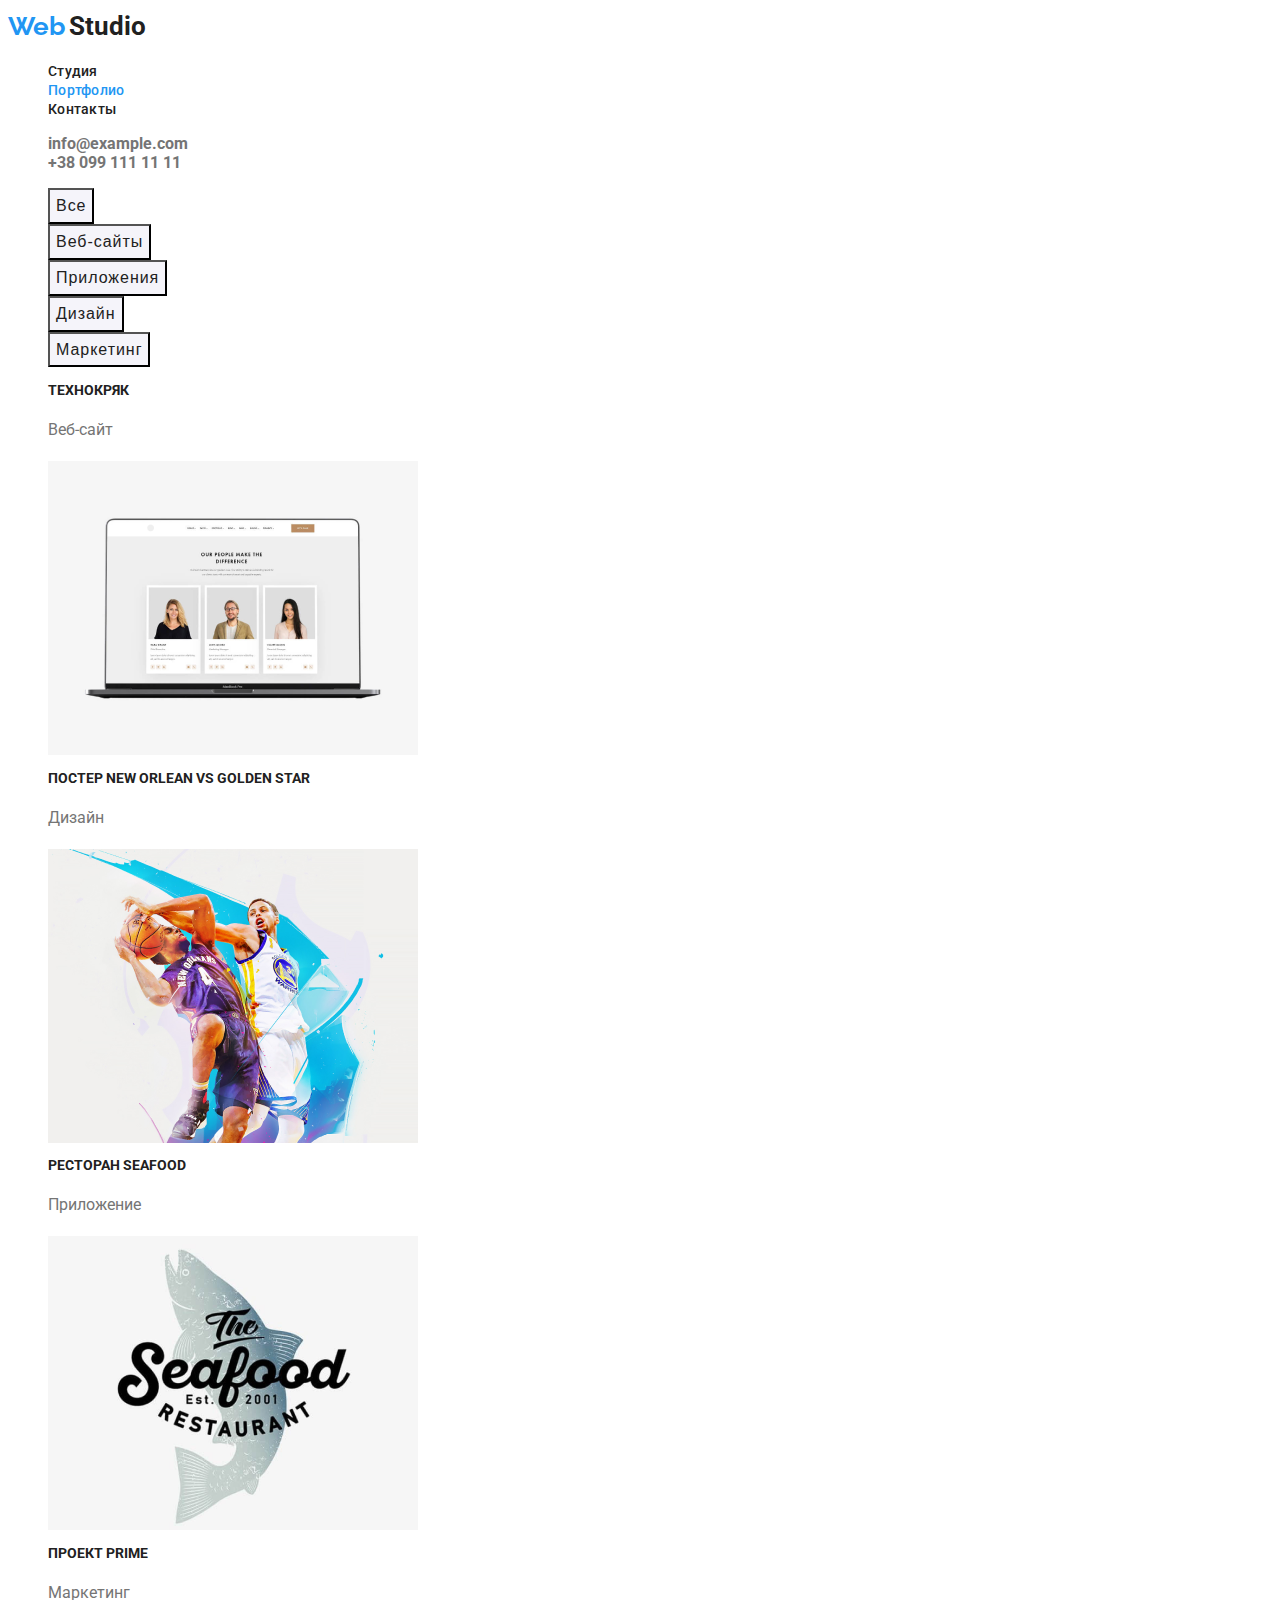
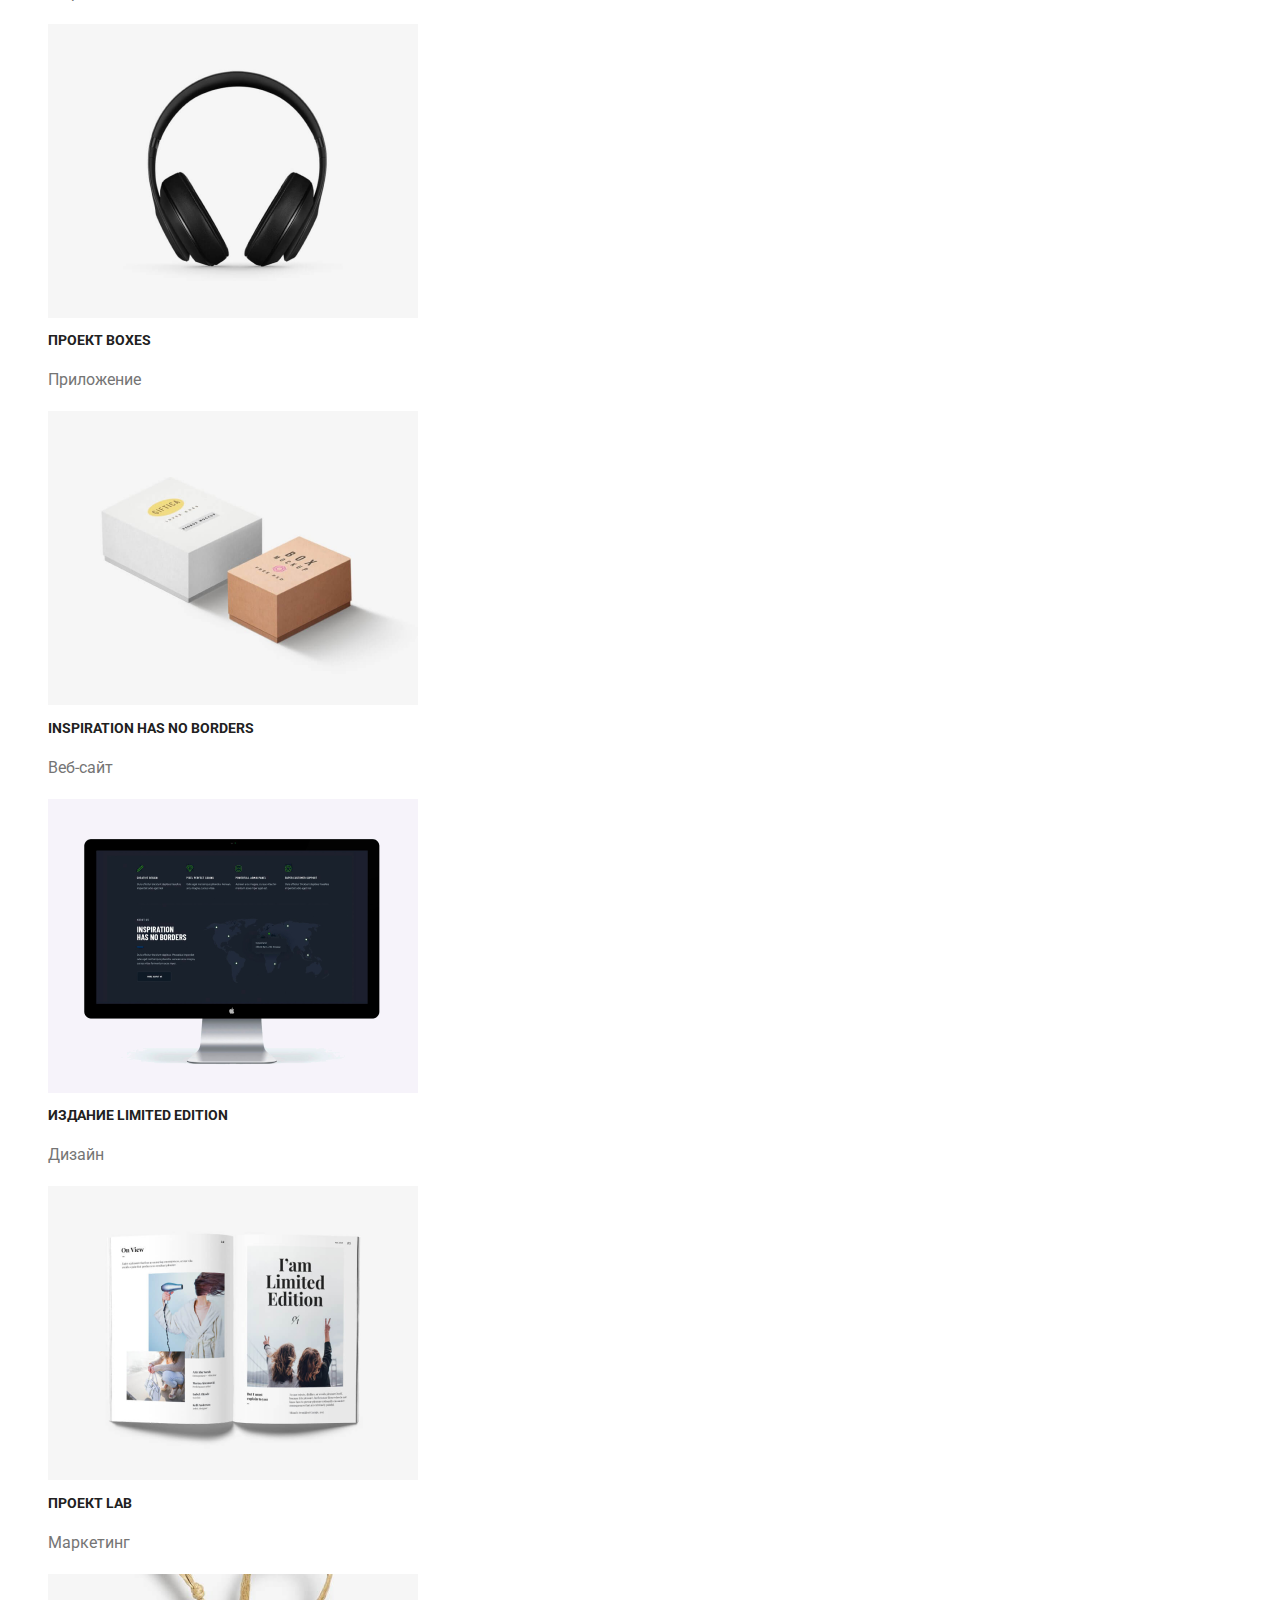
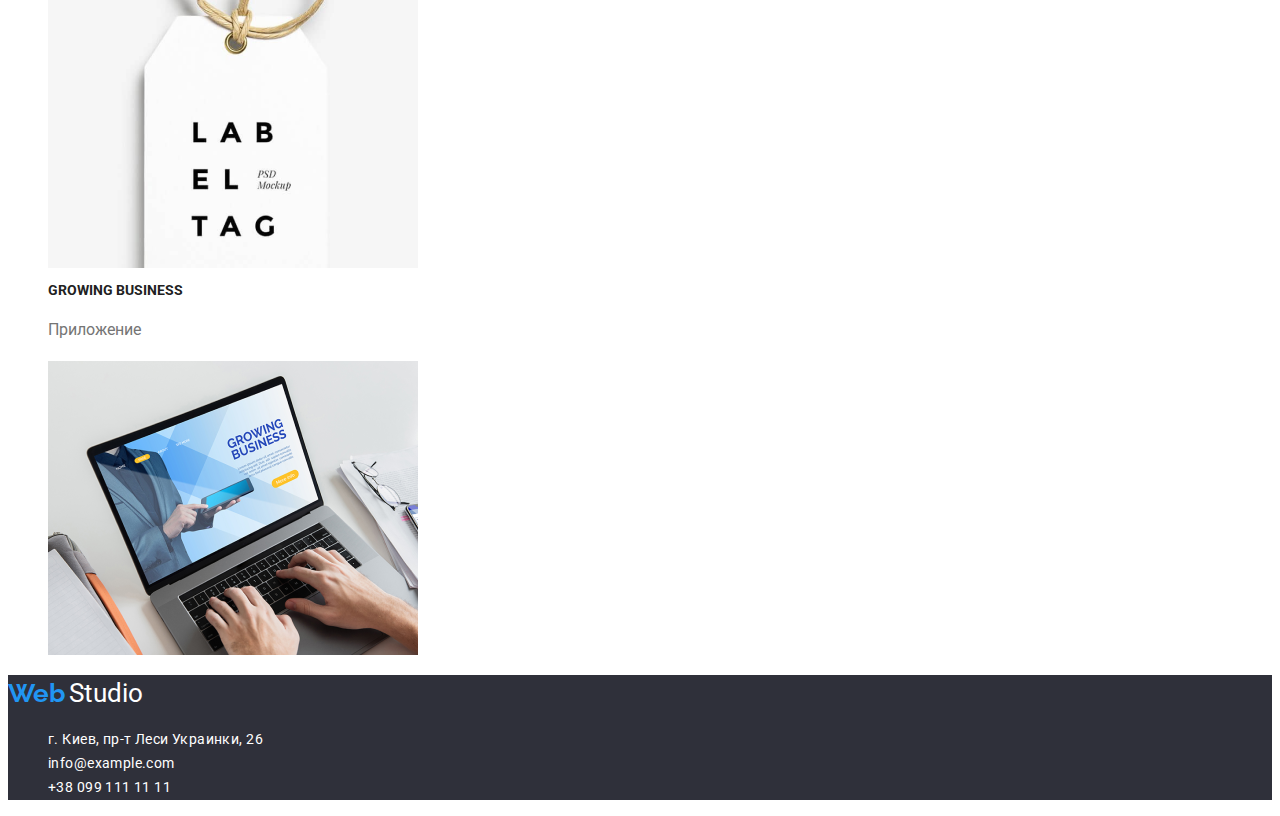
==== commit 2c1f8185: "Update portfolio.html" ====
--- a/portfolio.html
+++ b/portfolio.html
@@ -14,7 +14,7 @@
 <body>
     <header>
         <nav>
-            <a href="#" class="link"><span class="logo">Web</span> <span class="logo-dark"> Studio </span> </a>
+            <a href="#" class="link"><span class="logo" lang="en">Web</span> <span class="logo-dark" lang="en"> Studio </span> </a>
             <ul class="list">
                 <li class="menu-item"><a class="link menu-link" href="index.html">Студия</a></li>
                 <li class="menu-item"><a class="link menu-link" href="portfolio.html"> <span class=active>Портфолио</span></a></li>
@@ -28,8 +28,10 @@
         </ul>
     </header>
 
+
+    
     <main>
-      <h1 hidden="true">Наши проекты</h1>
+      <!-- <h1 hidden="true"> Наши проекты </h1> -->
          <ul class="list">
              <li><button type="button" class="btn"> Все</button></li>
              <li><button type="button" class="btn"> Веб-сайты </button></li>
@@ -48,13 +50,13 @@
                 </li>
                 <li>
                     <a class="content-link" href="#">
-                    <h2 class="content">Постер New Orlean vs Golden Star</h2>
+                    <h2 class="content">Постер <span lang="en">New Orlean vs Golden Star </span></h2>
                     <p>Дизайн</p> <img src="./img/img9.png" alt="Постер: два баскетболиста" width="370">
                     </a>
                 </li>
                 <li>
                     <a class="content-link" href="#">
-                    <h2 class="content">Ресторан Seafood </h2>
+                    <h2 class="content">Ресторан <span lang="en"> Seafood </span> </h2>
                     <p>Приложение</p> <img src="./img/img10.png" alt="Эмблема ресторона" width="370">
                     </a>
                 </li>
@@ -66,31 +68,31 @@
                 </li>
                 <li>
                     <a class="content-link" href="#">
-                    <h2 class="content">Проект Boxes</h2>
+                    <h2 class="content">Проект <span lang="en"> Boxes </span> </h2>
                     <p>Приложение</p> <img src="./img/img12.png" alt="Две коробки" width="370">
                     </a>
                 </li>
                 <li>
                     <a class="content-link" href="#">
-                    <h2 class="content">Inspiration has no Borders</h2>
+                    <h2 class="content" lang="en">Inspiration has no Borders</h2>
                     <p>Веб-сайт</p> <img src="./img/img13.png" alt="Страница сайта" width="370">
                     </a>
                 </li>
                 <li>
                     <a class="content-link" href="#">
-                    <h2 class="content">Издание Limited Edition</h2>
+                    <h2 class="content">Издание <span lang="en"> Limited Edition </span></h2>
                     <p>Дизайн</p> <img src="./img/img14.png" alt="Разворот книги" width="370">
                     </a>
                 </li>
                 <li>
                     <a class="content-link" href="#">
-                    <h2 class="content">Проект LAB</h2>
+                    <h2 class="content">Проект <span lang="en">  LAB </span> </h2>
                     <p>Маркетинг</p> <img src="./img/img15.png" alt="Бирка" width="370">
                     </a>
                 </li>
                 <li>
                     <a class="content-link" href="#">
-                    <h2 class="content">Growing Business</h2>
+                    <h2 class="content"> <span lang="en"> Growing Business </span></h2>
                     <p>Приложение</p> <img src="./img/img16.png" alt="" width="370">
                     </a>
                 </li>
@@ -99,12 +101,12 @@
 
     </main>
     <footer id="contacts">
-        <a href=" " class="link"><span class="logo">Web</span> <span class="logowhite">Studio</span></a>
+        <a href=" " class="link"><span class="logo" lang="en">Web</span> <span class="logowhite" lang="en">Studio</span></a>
 
         <address>
             <ul class="list">
               <li class="list-address-item"> г. Киев, пр-т Леси Украинки, 26 </li>
-              <li class="list-address-item"> <a class="link-address-item" href="mailto:info@example.com"> info@example.com </a> </li> <br>
+              <li class="list-address-item"> <a class="link-address-item" href="mailto:info@example.com"> info@example.com </a> </li> 
               <li class="list-address-item"> <a class="link-address-item" href="tel:+380991111111"> +38 099 111 11 11 </a> </li>
             </ul>
         </address> 
--- a/css/styles.css
+++ b/css/styles.css
@@ -139,7 +139,7 @@
 .list-address-item {
   font-weight: 400;
   font-size: 14px;
-  line-height: 1, 71;
+  line-height: 1.71;
   letter-spacing: 0.03em;
   color: #ffffff;
 }
